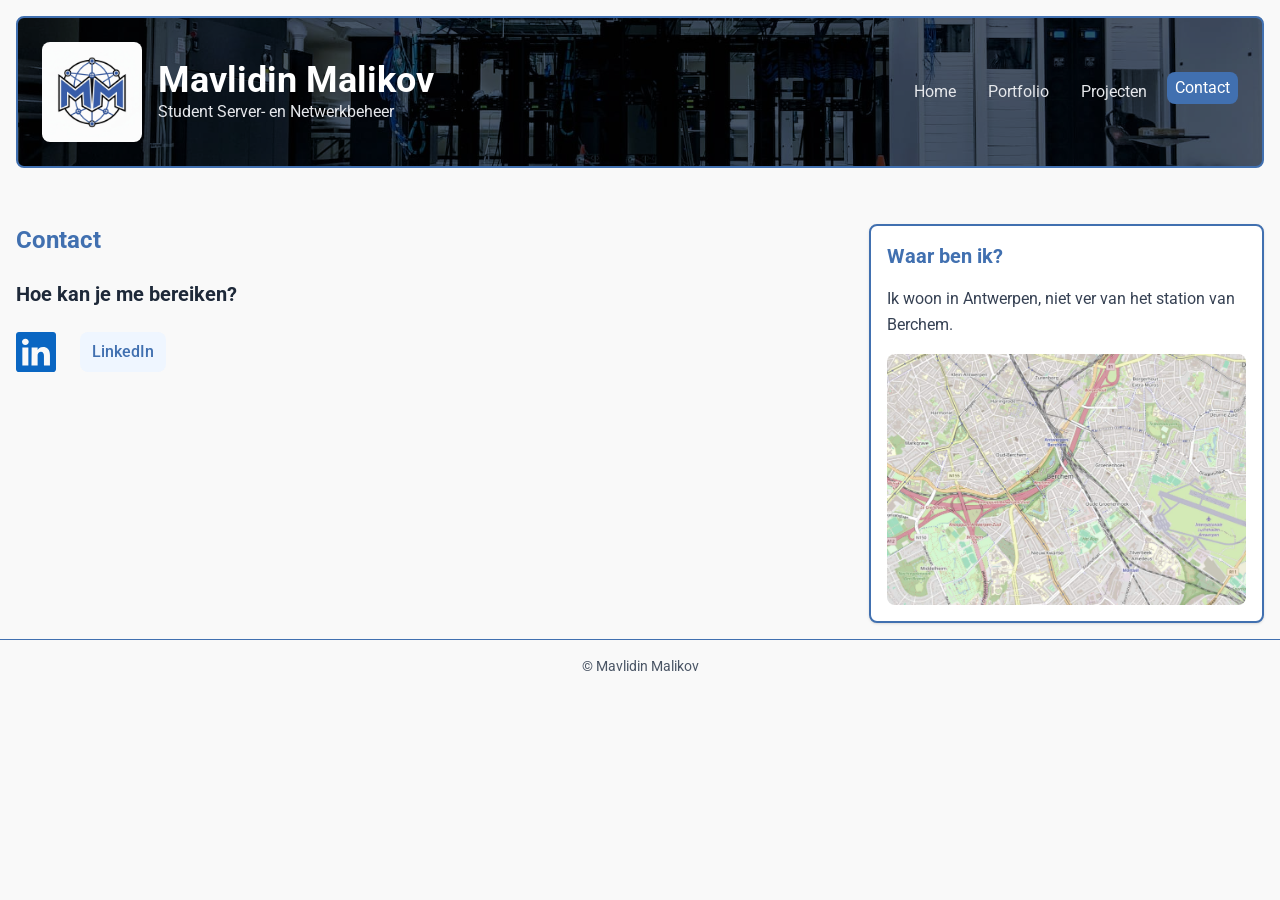
==== contact.html @ 9116c6ec "Eerste versie van mijn portfolio." ====
<!DOCTYPE html>
<html lang="nl-BE">
<head>
    <meta charset="UTF-8">
    <meta name="viewport" content="width=device-width, initial-scale=1.0">
    <title>Mavlidin Malikov - Contactpagina</title>
    <meta name="description" content="Stuur mij eenvoudig een bericht via het onderstaande contactformulier. Ik hoor graag van je!">
    <link rel="preconnect" href="https://fonts.googleapis.com">
    <link rel="preconnect" href="https://fonts.gstatic.com" crossorigin>
    <link href="https://fonts.googleapis.com/css2?family=Roboto:wght@400;600&display=swap" rel="stylesheet">
    <link rel="stylesheet" href="css/tailwind.css">
    <link rel="stylesheet" href="css/style.css">
</head>

<body class="bg-wit text-gray-800">
    <div class="max-w-7xl mx-auto px-4 py-4">
        <header class="bg-[url(../assets/images/sfeerbeeld-1-serverkamer.jpg)] bg-cover bg-center bg-gray-600 bg-blend-multiply text-white p-6 rounded-lg mb-6 border-blauw-dik flex flex-wrap items-center justify-between">
            <div class="flex items-center gap-4">
                <img src="assets/images/logo.jpg" alt="Logo van Mavlidin Malikov." width="100" height="100" class="rounded-lg object-cover">
                <div>
                    <span class="text-2xl font-bold text-white md:text-4xl">Mavlidin Malikov</span>
                    <p class="text-gray-200">Student Server- en Netwerkbeheer</p>
                </div>
            </div>

            <input type="checkbox" id="menu-knop" class="peer sr-only">
            <label for="menu-knop" class="cursor-pointer mx-auto rounded-lg border-blauw-dik px-3 py-2 peer-focus-visible:outline-[#4170b0] peer-focus-visible:outline-offset-2 peer-focus-visible:outline-3 md:hidden">
                Menu
            </label>

            <nav aria-label="Hoofdmenu" class="hidden w-full peer-checked:block md:block md:w-auto mt-4 md:mt-0">
                <ul class="flex flex-col md:flex-row md:gap-2">
                    <li>
                        <a href="index.html" class="block px-3 py-2 rounded-lg text-gray-200 hover:bg-white-100 hover:text-white my-focus">Home</a>
                    </li>               
                    <li>
                        <a href="portfolio.html" aria-current="page" class="block px-3 py-2 rounded-lg text-gray-200 hover:bg-white-100 hover:text-white my-focus">Portfolio</a>
                    </li>
                    <li>
                        <a href="project.html" class="block px-3 py-2 rounded-lg text-gray-200 hover:bg-white-100 hover:text-white my-focus">Projecten</a>
                    </li>
                    <li>
                        <a href="contact.html" class="block px-2 py-1 rounded-lg bg-blauw text-white my-focus">Contact</a>
                    </li>
                </ul>
            </nav>
        </header>
    </div>

        <div class="grid grid-cols-1 gap-8 p-4 md:grid-cols-3">
            <main class="md:col-span-2">
                <h2 class="text-2xl font-bold mb-6 blauw">Contact</h2>

                <section>
                    <h3 class="font-bold text-xl mb-6 text-gray-800">Hoe kan je me bereiken?</h3>
   
                    <div class="flex items-center gap-6">
                        <img src="assets/images/linkedin.svg" alt="" width="40" height="40" class="size-10" aria-hidden="true">
                        <a href="https://www.linkedin.com/in/mavlidin-malikov-b8357b144/?isSelfProfile=true" target="_blank" class="bg-blue-50 block px-3 py-2 rounded-lg blauw hover:bg-blue-100 font-medium my-focus">
                            LinkedIn
                        </a>
                    </div>
                </section>
            </main>

            <aside class="border-blauw-dik rounded-lg p-4 bg-white shadow-sm">
                <h2 class="font-bold mb-4 text-xl blauw">Waar ben ik?</h2>
                <p class="mb-4 leading-relaxed text-gray-700">
                    Ik woon in Antwerpen, niet ver van het station van Berchem.
                </p>
                <img src="assets/images/berchem-map.jpg" alt="Kaart van Antwerpen Berchem." width="600" height="600" class="rounded-lg border-blauw w-full object-cover">
            </aside>
        </div>

        <footer class="border-t border-blauw py-4">
            <p class="text-gray-600 text-sm text-center">&copy; Mavlidin Malikov</p>
        </footer>
    </div>
</body>
</html>
---- css/style.css ----
body {
    font-family: "Roboto", sans-serif;   
}

.my-focus:focus-visible {
  outline: 3px solid #4170b0;
  outline-offset: 2px;
}

.blauw {
    color: #4170b0;
}

.wit {
    color: #f9f9f9;
}

.bg-blauw {
    background-color: #4170b0;
}

.bg-wit {
    background-color: #f9f9f9;
}

.border-blauw {
    border-color: #4170b0;
}

.border-blauw-dik {
    border: 2px solid #4170b0;
}
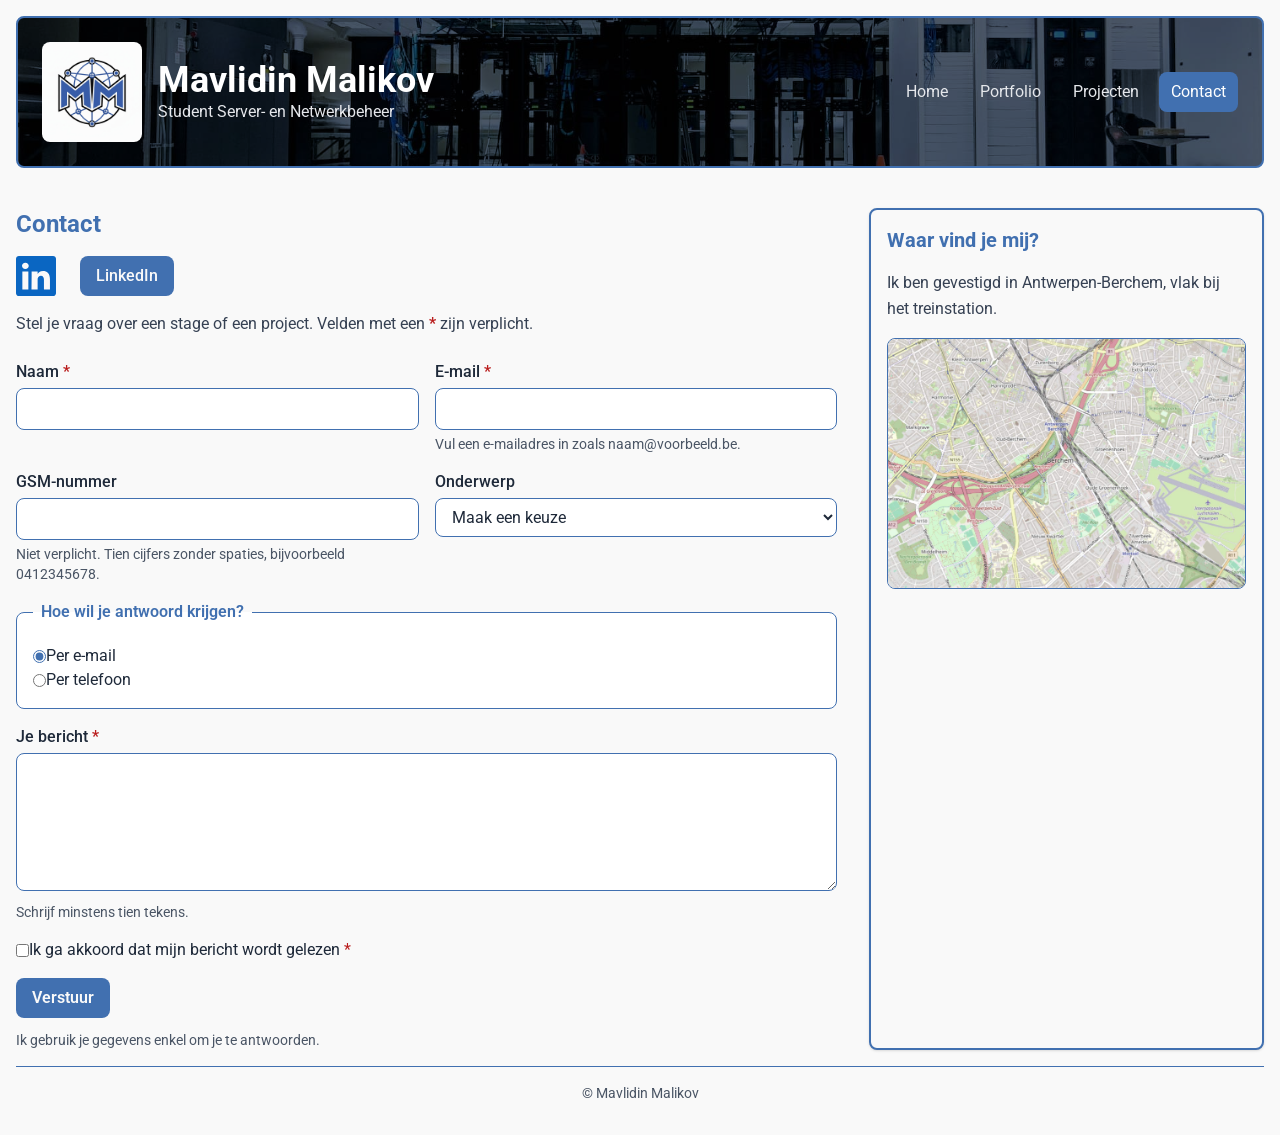
==== commit e9e58366: "Een formulier toegevoegd aan de contactpagina." ====
--- a/contact.html
+++ b/contact.html
@@ -31,44 +31,110 @@
             <nav aria-label="Hoofdmenu" class="hidden w-full peer-checked:block md:block md:w-auto mt-4 md:mt-0">
                 <ul class="flex flex-col md:flex-row md:gap-2">
                     <li>
-                        <a href="index.html" class="block px-3 py-2 rounded-lg text-gray-200 hover:bg-white-100 hover:text-white my-focus">Home</a>
-                    </li>               
-                    <li>
-                        <a href="portfolio.html" aria-current="page" class="block px-3 py-2 rounded-lg text-gray-200 hover:bg-white-100 hover:text-white my-focus">Portfolio</a>
+                        <a href="index.html" class="block px-3 py-2 rounded-lg text-gray-200 hover:bg-white/10 hover:text-white my-focus">Home</a>
                     </li>
                     <li>
-                        <a href="project.html" class="block px-3 py-2 rounded-lg text-gray-200 hover:bg-white-100 hover:text-white my-focus">Projecten</a>
+                        <a href="portfolio.html" class="block px-3 py-2 rounded-lg text-gray-200 hover:bg-white/10 hover:text-white my-focus">Portfolio</a>
                     </li>
                     <li>
-                        <a href="contact.html" class="block px-2 py-1 rounded-lg bg-blauw text-white my-focus">Contact</a>
+                        <a href="project.html" class="block px-3 py-2 rounded-lg text-gray-200 hover:bg-white/10 hover:text-white my-focus">Projecten</a>
+                    </li>
+                    <li>
+                        <a href="contact.html" aria-current="page" class="block px-3 py-2 rounded-lg bg-blauw text-white my-focus">Contact</a>
                     </li>
                 </ul>
             </nav>
         </header>
-    </div>
 
-        <div class="grid grid-cols-1 gap-8 p-4 md:grid-cols-3">
+        <div class="grid grid-cols-1 gap-8 py-4 md:grid-cols-3">
             <main class="md:col-span-2">
-                <h2 class="text-2xl font-bold mb-6 blauw">Contact</h2>
+                <h1 class="text-2xl font-bold mb-4 blauw">Contact</h1>
 
-                <section>
-                    <h3 class="font-bold text-xl mb-6 text-gray-800">Hoe kan je me bereiken?</h3>
-   
+                <section class="mb-4">                   
                     <div class="flex items-center gap-6">
-                        <img src="assets/images/linkedin.svg" alt="" width="40" height="40" class="size-10" aria-hidden="true">
-                        <a href="https://www.linkedin.com/in/mavlidin-malikov-b8357b144/?isSelfProfile=true" target="_blank" class="bg-blue-50 block px-3 py-2 rounded-lg blauw hover:bg-blue-100 font-medium my-focus">
-                            LinkedIn
+                        <img src="assets/images/linkedin.svg" alt="" width="40" height="40" class="size-6" aria-hidden="true">
+                        <a href="https://www.linkedin.com/in/mavlidin-malikov-b8357b144/" target="_blank" rel="noopener noreferrer"
+                            class="knop my-focus block px-4 py-2 rounded-lg font-medium">
+                            LinkedIn <span class="sr-only">(opent in een nieuw tabblad)</span>
                         </a>
                     </div>
                 </section>
+
+                <p class="mb-6 text-gray-700">Stel je vraag over een stage of een project. Velden met een <span class="font-semibold rood">*</span> zijn verplicht.</p>
+
+                <form  name="contact" method="POST" data-netlify="true" class="grid gap-4 md:grid-cols-2">
+                    <div>
+                        <label for="naam" class="block font-medium">Naam <span class="rood" aria-hidden="true">*</span></label>
+                        <input type="text" id="naam" name="naam" autocomplete="name" required
+                            class="veld my-focus mt-1 w-full rounded-lg bg-white px-3 py-2">
+                    </div>
+
+                    <div>
+                        <label for="mail" class="block font-medium">E-mail <span class="rood" aria-hidden="true">*</span></label>
+                        <input type="email" id="mail" name="email" autocomplete="email" required aria-describedby="mail-hulp"
+                            class="veld my-focus peer mt-1 w-full rounded-lg bg-white px-3 py-2">
+                        <p id="mail-hulp" class="mt-1 text-sm text-gray-600">Vul een e-mailadres in zoals naam@voorbeeld.be.</p>
+                        <p class="mt-1 hidden text-sm font-semibold rood peer-user-invalid:block">Dit e-mailadres klopt niet. Vul het in zoals naam@voorbeeld.be.</p>
+                    </div>
+
+                    <div>
+                        <label for="gsm" class="block font-medium">GSM-nummer</label>
+                        <input type="tel" id="gsm" name="gsm" autocomplete="tel" pattern="04[0-9]{8}" title="Tien cijfers, beginnend met 04, zonder spaties" aria-describedby="gsm-hulp"
+                            class="veld my-focus peer mt-1 w-full rounded-lg bg-white px-3 py-2">
+                        <p id="gsm-hulp" class="mt-1 text-sm text-gray-600">Niet verplicht. Tien cijfers zonder spaties, bijvoorbeeld 0412345678.</p>
+                        <p class="mt-1 hidden text-sm font-semibold rood peer-user-invalid:block">Dit nummer klopt niet. Schrijf het zonder spaties: 0412345678.</p>
+                    </div>
+
+                    <div>
+                        <label for="onderwerp" class="block font-medium">Onderwerp</label>
+                        <select name="onderwerp" id="onderwerp"
+                            class="veld my-focus mt-1 w-full rounded-lg bg-white px-3 py-2">
+                            <option value="">Maak een keuze</option>
+                            <option value="stage">Stage</option>
+                            <option value="project">Project</option>
+                            <option value="vraag">Een vraag</option>
+                        </select>
+                    </div>
+
+                    <fieldset class="rounded-lg border border-blauw  bg-white p-4 md:col-span-2">
+                        <legend class="px-2 font-semibold blauw">Hoe wil je antwoord krijgen?</legend>
+                        <div class="mt-1 flex items-center gap-2">
+                            <input type="radio" name="antwoord" id="via-mail" value="mail" checked class="accent-blauw my-focus size-5">
+                            <label for="via-mail">Per e-mail</label>
+                        </div>
+                        <div class="mt-2 flex items-center gap-2">
+                            <input type="radio" name="antwoord" id="via-telefoon" value="telefoon" class="accent-blauw my-focus size-5">
+                            <label for="via-telefoon">Per telefoon</label>
+                        </div>
+                    </fieldset>
+
+                    <div class="md:col-span-2">
+                        <label for="bericht" class="block font-medium">Je bericht <span class="rood" aria-hidden="true">*</span></label>
+                        <textarea name="bericht" id="bericht" rows="5" required minlength="10" aria-describedby="bericht-hulp"
+                            class="veld my-focus peer mt-1 w-full rounded-lg bg-white px-3 py-2"></textarea>
+                        <p id="bericht-hulp" class="mt-1 text-sm text-gray-600">Schrijf minstens tien tekens.</p>
+                        <p class="mt-1 hidden text-sm font-semibold rood peer-user-invalid:block">Je bericht is te kort. Schrijf minstens tien tekens.</p>
+                    </div>
+
+                    <div class="flex items-center gap-2 md:col-span-2">
+                        <input type="checkbox" name="toestemming" id="toestemming" value="ja" required class="accent-blauw my-focus size-5">
+                        <label for="toestemming">Ik ga akkoord dat mijn bericht wordt gelezen <span class="rood" aria-hidden="true">*</span></label>
+                    </div>
+
+                    <div class="md:col-span-2">
+                        <button type="submit" class="knop my-focus rounded-lg px-4 py-2 font-semibold">Verstuur</button>
+                        <p class="mt-3 text-sm text-gray-600">Ik gebruik je gegevens enkel om je te antwoorden.</p>
+                    </div>
+                </form>
+                
             </main>
 
-            <aside class="border-blauw-dik rounded-lg p-4 bg-white shadow-sm">
-                <h2 class="font-bold mb-4 text-xl blauw">Waar ben ik?</h2>
+            <aside class="border-blauw-dik rounded-lg p-4 bg-wit shadow-sm self-start">
+                <h2 class="font-bold mb-4 text-xl blauw">Waar vind je mij?</h2>
                 <p class="mb-4 leading-relaxed text-gray-700">
-                    Ik woon in Antwerpen, niet ver van het station van Berchem.
+                    Ik ben gevestigd in Antwerpen-Berchem, vlak bij het treinstation.
                 </p>
-                <img src="assets/images/berchem-map.jpg" alt="Kaart van Antwerpen Berchem." width="600" height="600" class="rounded-lg border-blauw w-full object-cover">
+                <img src="assets/images/berchem-map.jpg" alt="Kaart van Antwerpen Berchem." width="600" height="600" class="rounded-lg border border-blauw w-full object-cover">
             </aside>
         </div>
 
--- a/css/style.css
+++ b/css/style.css
@@ -29,4 +29,33 @@
 
 .border-blauw-dik {
     border: 2px solid #4170b0;
+}
+
+
+.knop {
+    background-color: #4170b0;
+    color: #f9f9f9;
+    cursor: pointer;
+}
+
+.knop:hover {
+    filter: brightness(0.9);
+}
+
+
+.veld {
+    border: 1px solid #4170b0;
+}
+
+.veld:user-invalid {
+    border-color: #b91c1c;
+}
+
+
+.accent-blauw {
+    accent-color: #4170b0;
+}
+
+.rood {
+    color: #b91c1c;
 }
